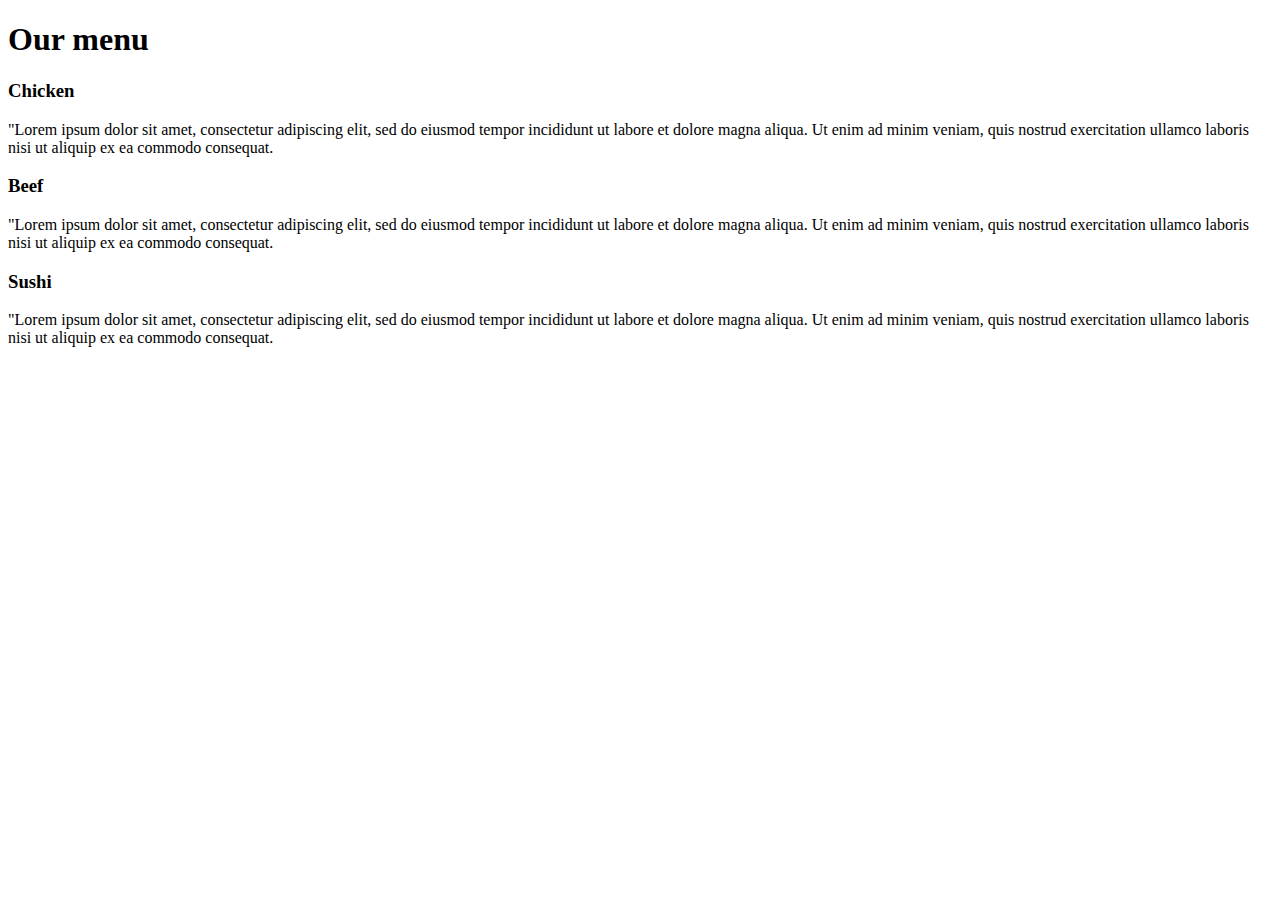
==== module2-solution/index.html @ 51895eb0 "home page" ====
<!DOCTYPE html>
<html>
  <head>
  <meta charset="utf-8">
  <meta http-equiv="content-type" content="text/html; charset=utf-8">
  <meta name="viewport" content="width=device-width, initial-scale=1">
  <link href="css/style.css" type="text/css" rel="stylesheet">
  <title>Module 2 Test</title>
  </head>
  <body>
    <div class="row">
        <h1>Our menu</h1>
        <div class="col-lg-4 col-md-6 col-xs-12">
            <div class="section">
              <h3 id="ChickenMenu">Chicken</h3>
              <p>"Lorem ipsum dolor sit amet, consectetur adipiscing elit, sed do eiusmod tempor incididunt ut labore et dolore magna aliqua. Ut enim ad minim veniam, quis nostrud exercitation ullamco laboris nisi ut aliquip ex ea commodo consequat.</p>
            </div>
        </div>
        <div class="col-lg-4 col-md-6 col-xs-12">
            <div class="section">  
              <h3 id="BeefMenu">Beef</h3>
              <p>"Lorem ipsum dolor sit amet, consectetur adipiscing elit, sed do eiusmod tempor incididunt ut labore et dolore magna aliqua. Ut enim ad minim veniam, quis nostrud exercitation ullamco laboris nisi ut aliquip ex ea commodo consequat.</p>
            </div>
        </div>
        <div class="col-lg-4 col-md-12 col-xs-12">
            <div class="section">
              <h3 id="SushiMenu">Sushi</h3>
              <p>"Lorem ipsum dolor sit amet, consectetur adipiscing elit, sed do eiusmod tempor incididunt ut labore et dolore magna aliqua. Ut enim ad minim veniam, quis nostrud exercitation ullamco laboris nisi ut aliquip ex ea commodo consequat.</p>
            </div>
        </div>               
    </div>

  </body>
</html>
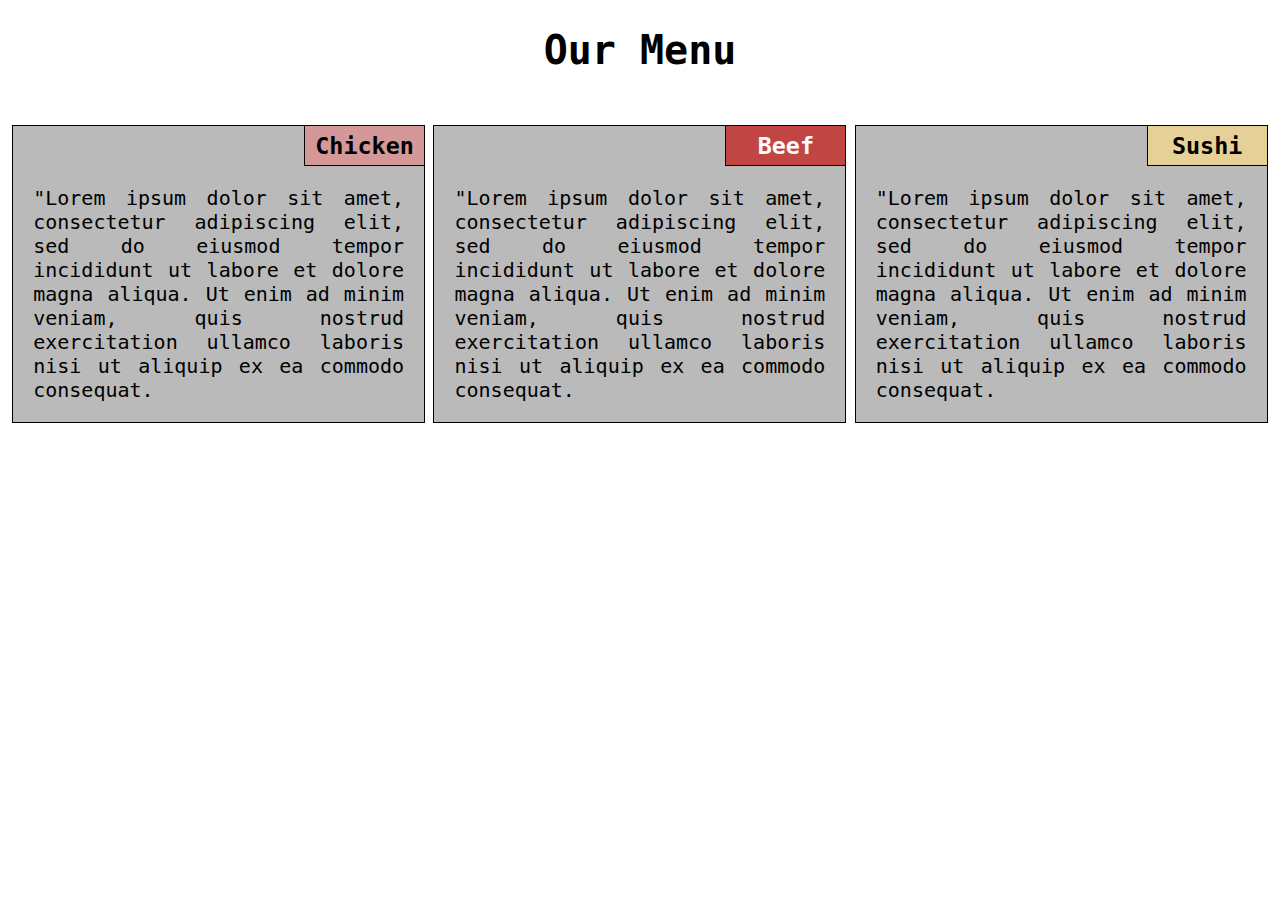
==== commit b54d840d: "first page" ====
--- a/module2-solution/index.html
+++ b/module2-solution/index.html
@@ -29,6 +29,5 @@
             </div>
         </div>               
     </div>
-
   </body>
 </html>
--- a/module2-solution/css/style.css
+++ b/module2-solution/css/style.css
@@ -0,0 +1,66 @@
+*{
+    box-sizing: border-box; 
+    -moz-box-sizing: border-box;
+    -webkit-box-sizing: border-box;
+    font-family: "Goudy Old Style", Monaco, monospace;
+}
+body{ font-size: 20px;}
+.row{ width: 100%; }
+.row > h1{
+    text-align: center;
+    text-transform: capitalize;
+    margin-bottom: 1.2em;
+}
+.row > div{ float: left; }
+.section{ 
+    position: relative;  
+    padding: 0;
+    border: 1px solid #000;
+    background-color: #bababa;      
+    margin: 1%;    
+}
+p{ 
+    text-align: justify;  
+    padding: 20px;
+    margin: 0;
+    margin-top: 40px;
+}
+h3{
+    width: 120px;
+    height: 40px; 
+    position: absolute;
+    top: 0;
+    right: 0;
+    margin: 0;
+    text-align: center;
+    line-height: 40px;
+    border-bottom: 1px solid #000;
+    border-left: 1px solid #000;
+}   
+#ChickenMenu{background-color: #d59898;}
+#BeefMenu{background-color: #c14543; color: #fff;}
+#SushiMenu{background-color: #e5d198;}
+
+/* desktop version */
+@media (min-width: 992px){
+    .col-lg-4{
+        width: 33.33%; 
+    }
+}
+
+/* tablet version */
+@media (min-width: 768px) and (max-width: 991px){
+    .col-md-6{
+        width: 50%;
+    }
+    .col-md-12{
+        width: 100%
+    }
+}
+
+/* mobile version */
+@media (max-width: 767px){
+    .col-xs-12{
+        width: 100%;
+    }
+}